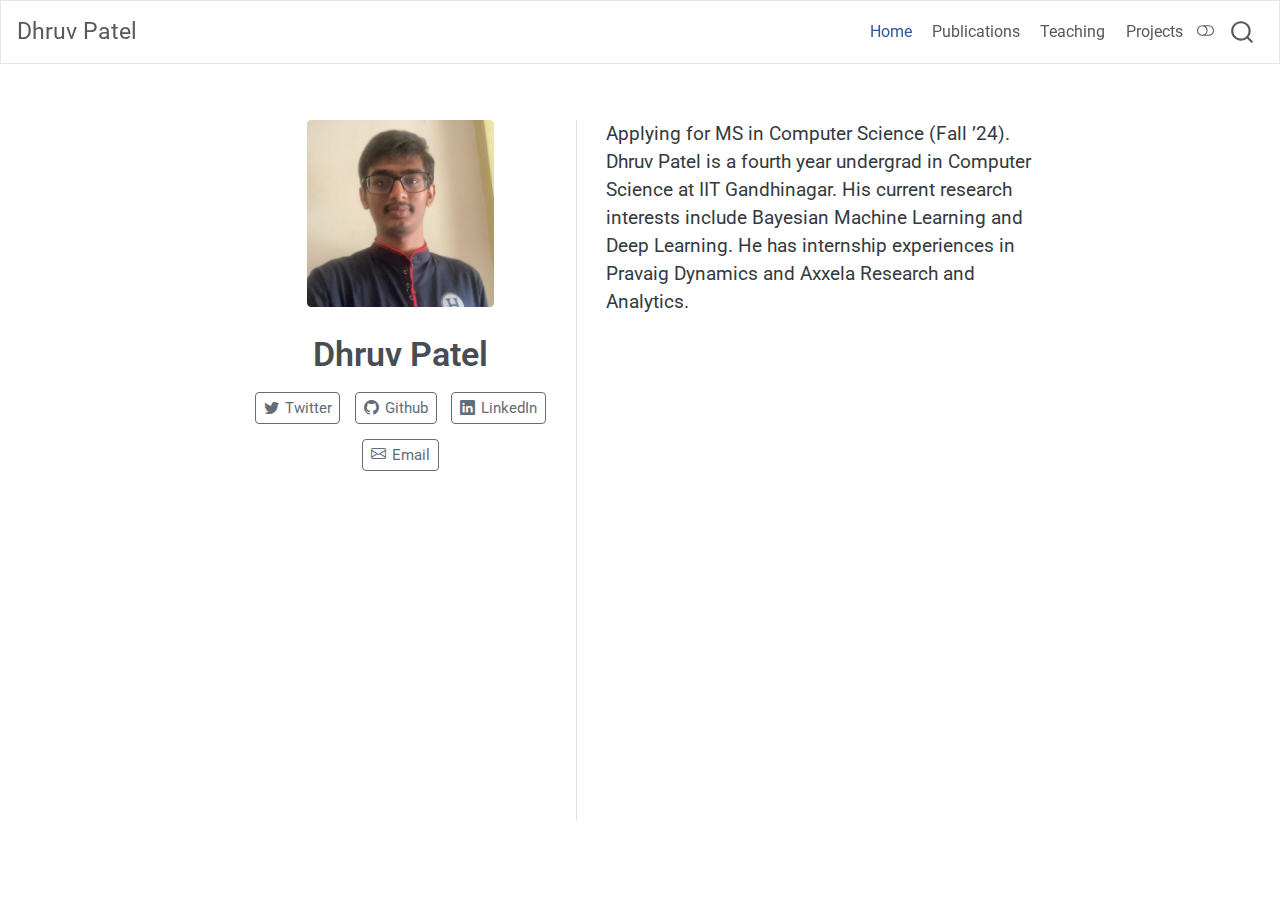
==== index.html @ d22b1c6c "Built site for gh-pages" ====
<!DOCTYPE html>
<html xmlns="http://www.w3.org/1999/xhtml" lang="en" xml:lang="en"><head>

<meta charset="utf-8">
<meta name="generator" content="quarto-1.3.450">

<meta name="viewport" content="width=device-width, initial-scale=1.0, user-scalable=yes">


<title>Dhruv Patel</title>
<style>
code{white-space: pre-wrap;}
span.smallcaps{font-variant: small-caps;}
div.columns{display: flex; gap: min(4vw, 1.5em);}
div.column{flex: auto; overflow-x: auto;}
div.hanging-indent{margin-left: 1.5em; text-indent: -1.5em;}
ul.task-list{list-style: none;}
ul.task-list li input[type="checkbox"] {
  width: 0.8em;
  margin: 0 0.8em 0.2em -1em; /* quarto-specific, see https://github.com/quarto-dev/quarto-cli/issues/4556 */ 
  vertical-align: middle;
}
</style>


<script src="site_libs/quarto-nav/quarto-nav.js"></script>
<script src="site_libs/quarto-nav/headroom.min.js"></script>
<script src="site_libs/clipboard/clipboard.min.js"></script>
<script src="site_libs/quarto-search/autocomplete.umd.js"></script>
<script src="site_libs/quarto-search/fuse.min.js"></script>
<script src="site_libs/quarto-search/quarto-search.js"></script>
<meta name="quarto:offset" content="./">
<script src="site_libs/quarto-html/quarto.js"></script>
<script src="site_libs/quarto-html/popper.min.js"></script>
<script src="site_libs/quarto-html/tippy.umd.min.js"></script>
<link href="site_libs/quarto-html/tippy.css" rel="stylesheet">
<link href="site_libs/quarto-html/quarto-syntax-highlighting.css" rel="stylesheet" class="quarto-color-scheme" id="quarto-text-highlighting-styles">
<link href="site_libs/quarto-html/quarto-syntax-highlighting-dark.css" rel="prefetch" class="quarto-color-scheme quarto-color-alternate" id="quarto-text-highlighting-styles">
<script src="site_libs/bootstrap/bootstrap.min.js"></script>
<link href="site_libs/bootstrap/bootstrap-icons.css" rel="stylesheet">
<link href="site_libs/bootstrap/bootstrap.min.css" rel="stylesheet" class="quarto-color-scheme" id="quarto-bootstrap" data-mode="light">
<link href="site_libs/bootstrap/bootstrap-dark.min.css" rel="prefetch" class="quarto-color-scheme quarto-color-alternate" id="quarto-bootstrap" data-mode="dark">
<script id="quarto-search-options" type="application/json">{
  "location": "navbar",
  "copy-button": false,
  "collapse-after": 3,
  "panel-placement": "end",
  "type": "overlay",
  "limit": 20,
  "language": {
    "search-no-results-text": "No results",
    "search-matching-documents-text": "matching documents",
    "search-copy-link-title": "Copy link to search",
    "search-hide-matches-text": "Hide additional matches",
    "search-more-match-text": "more match in this document",
    "search-more-matches-text": "more matches in this document",
    "search-clear-button-title": "Clear",
    "search-detached-cancel-button-title": "Cancel",
    "search-submit-button-title": "Submit",
    "search-label": "Search"
  }
}</script>


</head>

<body class="nav-fixed fullcontent">

<div id="quarto-search-results"></div>
  <header id="quarto-header" class="headroom fixed-top">
    <nav class="navbar navbar-expand-lg navbar-dark ">
      <div class="navbar-container container-fluid">
      <div class="navbar-brand-container">
    <a class="navbar-brand" href="./index.html">
    <span class="navbar-title">Dhruv Patel</span>
    </a>
  </div>
            <div id="quarto-search" class="" title="Search"></div>
          <button class="navbar-toggler" type="button" data-bs-toggle="collapse" data-bs-target="#navbarCollapse" aria-controls="navbarCollapse" aria-expanded="false" aria-label="Toggle navigation" onclick="if (window.quartoToggleHeadroom) { window.quartoToggleHeadroom(); }">
  <span class="navbar-toggler-icon"></span>
</button>
          <div class="collapse navbar-collapse" id="navbarCollapse">
            <ul class="navbar-nav navbar-nav-scroll ms-auto">
  <li class="nav-item">
    <a class="nav-link active" href="./index.html" rel="" target="" aria-current="page">
 <span class="menu-text">Home</span></a>
  </li>  
  <li class="nav-item">
    <a class="nav-link" href="./papers" rel="" target="">
 <span class="menu-text">Publications</span></a>
  </li>  
  <li class="nav-item">
    <a class="nav-link" href="./teaching.html" rel="" target="">
 <span class="menu-text">Teaching</span></a>
  </li>  
  <li class="nav-item">
    <a class="nav-link" href="./project.html" rel="" target="">
 <span class="menu-text">Projects</span></a>
  </li>  
</ul>
            <div class="quarto-navbar-tools">
  <a href="" class="quarto-color-scheme-toggle quarto-navigation-tool  px-1" onclick="window.quartoToggleColorScheme(); return false;" title="Toggle dark mode"><i class="bi"></i></a>
</div>
          </div> <!-- /navcollapse -->
      </div> <!-- /container-fluid -->
    </nav>
</header>
<!-- content -->
<div id="quarto-content" class="quarto-container page-columns page-rows-contents page-layout-article page-navbar">
<!-- sidebar -->
<!-- margin-sidebar -->
    
<!-- main -->
<div class="quarto-about-trestles">
  <div class="about-entity">
    <img src="images/dhruv.jpeg" class="about-image
  rounded " style="width: 10em;">
<header id="title-block-header" class="quarto-title-block default">
<div class="quarto-title">
<h1 class="title">Dhruv Patel</h1>
</div>
<div class="quarto-title-meta">
  </div>
</header>
    <div class="about-links">
  <a href="https://twitter.com/dhruvPL" class="about-link" rel="" target="">
    <i class="bi bi-twitter"></i>
     <span class="about-link-text">Twitter</span>
  </a>
  <a href="https://github.com/dhruvpatel144" class="about-link" rel="" target="">
    <i class="bi bi-github"></i>
     <span class="about-link-text">Github</span>
  </a>
  <a href="https://www.linkedin.com/in/dhruv-patel-5a1202213/" class="about-link" rel="" target="">
    <i class="bi bi-linkedin"></i>
     <span class="about-link-text">LinkedIn</span>
  </a>
  <a href="mailto:patel.dhruv@iitgn.ac.in" class="about-link" rel="" target="">
    <i class="bi bi-envelope"></i>
     <span class="about-link-text">Email</span>
  </a>
</div>
  </div>
  <div class="about-contents"><main class="content" id="quarto-document-content">
<p>Applying for MS in Computer Science (Fall ’24). Dhruv Patel is a fourth year undergrad in Computer Science at IIT Gandhinagar. His current research interests include Bayesian Machine Learning and Deep Learning. He has internship experiences in Pravaig Dynamics and Axxela Research and Analytics.</p>


</main></div>
</div>
 <!-- /main -->
<script id="quarto-html-after-body" type="application/javascript">
window.document.addEventListener("DOMContentLoaded", function (event) {
  const toggleBodyColorMode = (bsSheetEl) => {
    const mode = bsSheetEl.getAttribute("data-mode");
    const bodyEl = window.document.querySelector("body");
    if (mode === "dark") {
      bodyEl.classList.add("quarto-dark");
      bodyEl.classList.remove("quarto-light");
    } else {
      bodyEl.classList.add("quarto-light");
      bodyEl.classList.remove("quarto-dark");
    }
  }
  const toggleBodyColorPrimary = () => {
    const bsSheetEl = window.document.querySelector("link#quarto-bootstrap");
    if (bsSheetEl) {
      toggleBodyColorMode(bsSheetEl);
    }
  }
  toggleBodyColorPrimary();  
  const disableStylesheet = (stylesheets) => {
    for (let i=0; i < stylesheets.length; i++) {
      const stylesheet = stylesheets[i];
      stylesheet.rel = 'prefetch';
    }
  }
  const enableStylesheet = (stylesheets) => {
    for (let i=0; i < stylesheets.length; i++) {
      const stylesheet = stylesheets[i];
      stylesheet.rel = 'stylesheet';
    }
  }
  const manageTransitions = (selector, allowTransitions) => {
    const els = window.document.querySelectorAll(selector);
    for (let i=0; i < els.length; i++) {
      const el = els[i];
      if (allowTransitions) {
        el.classList.remove('notransition');
      } else {
        el.classList.add('notransition');
      }
    }
  }
  const toggleColorMode = (alternate) => {
    // Switch the stylesheets
    const alternateStylesheets = window.document.querySelectorAll('link.quarto-color-scheme.quarto-color-alternate');
    manageTransitions('#quarto-margin-sidebar .nav-link', false);
    if (alternate) {
      enableStylesheet(alternateStylesheets);
      for (const sheetNode of alternateStylesheets) {
        if (sheetNode.id === "quarto-bootstrap") {
          toggleBodyColorMode(sheetNode);
        }
      }
    } else {
      disableStylesheet(alternateStylesheets);
      toggleBodyColorPrimary();
    }
    manageTransitions('#quarto-margin-sidebar .nav-link', true);
    // Switch the toggles
    const toggles = window.document.querySelectorAll('.quarto-color-scheme-toggle');
    for (let i=0; i < toggles.length; i++) {
      const toggle = toggles[i];
      if (toggle) {
        if (alternate) {
          toggle.classList.add("alternate");     
        } else {
          toggle.classList.remove("alternate");
        }
      }
    }
    // Hack to workaround the fact that safari doesn't
    // properly recolor the scrollbar when toggling (#1455)
    if (navigator.userAgent.indexOf('Safari') > 0 && navigator.userAgent.indexOf('Chrome') == -1) {
      manageTransitions("body", false);
      window.scrollTo(0, 1);
      setTimeout(() => {
        window.scrollTo(0, 0);
        manageTransitions("body", true);
      }, 40);  
    }
  }
  const isFileUrl = () => { 
    return window.location.protocol === 'file:';
  }
  const hasAlternateSentinel = () => {  
    let styleSentinel = getColorSchemeSentinel();
    if (styleSentinel !== null) {
      return styleSentinel === "alternate";
    } else {
      return false;
    }
  }
  const setStyleSentinel = (alternate) => {
    const value = alternate ? "alternate" : "default";
    if (!isFileUrl()) {
      window.localStorage.setItem("quarto-color-scheme", value);
    } else {
      localAlternateSentinel = value;
    }
  }
  const getColorSchemeSentinel = () => {
    if (!isFileUrl()) {
      const storageValue = window.localStorage.getItem("quarto-color-scheme");
      return storageValue != null ? storageValue : localAlternateSentinel;
    } else {
      return localAlternateSentinel;
    }
  }
  let localAlternateSentinel = 'default';
  // Dark / light mode switch
  window.quartoToggleColorScheme = () => {
    // Read the current dark / light value 
    let toAlternate = !hasAlternateSentinel();
    toggleColorMode(toAlternate);
    setStyleSentinel(toAlternate);
  };
  // Ensure there is a toggle, if there isn't float one in the top right
  if (window.document.querySelector('.quarto-color-scheme-toggle') === null) {
    const a = window.document.createElement('a');
    a.classList.add('top-right');
    a.classList.add('quarto-color-scheme-toggle');
    a.href = "";
    a.onclick = function() { try { window.quartoToggleColorScheme(); } catch {} return false; };
    const i = window.document.createElement("i");
    i.classList.add('bi');
    a.appendChild(i);
    window.document.body.appendChild(a);
  }
  // Switch to dark mode if need be
  if (hasAlternateSentinel()) {
    toggleColorMode(true);
  } else {
    toggleColorMode(false);
  }
  const isCodeAnnotation = (el) => {
    for (const clz of el.classList) {
      if (clz.startsWith('code-annotation-')) {                     
        return true;
      }
    }
    return false;
  }
  const clipboard = new window.ClipboardJS('.code-copy-button', {
    text: function(trigger) {
      const codeEl = trigger.previousElementSibling.cloneNode(true);
      for (const childEl of codeEl.children) {
        if (isCodeAnnotation(childEl)) {
          childEl.remove();
        }
      }
      return codeEl.innerText;
    }
  });
  clipboard.on('success', function(e) {
    // button target
    const button = e.trigger;
    // don't keep focus
    button.blur();
    // flash "checked"
    button.classList.add('code-copy-button-checked');
    var currentTitle = button.getAttribute("title");
    button.setAttribute("title", "Copied!");
    let tooltip;
    if (window.bootstrap) {
      button.setAttribute("data-bs-toggle", "tooltip");
      button.setAttribute("data-bs-placement", "left");
      button.setAttribute("data-bs-title", "Copied!");
      tooltip = new bootstrap.Tooltip(button, 
        { trigger: "manual", 
          customClass: "code-copy-button-tooltip",
          offset: [0, -8]});
      tooltip.show();    
    }
    setTimeout(function() {
      if (tooltip) {
        tooltip.hide();
        button.removeAttribute("data-bs-title");
        button.removeAttribute("data-bs-toggle");
        button.removeAttribute("data-bs-placement");
      }
      button.setAttribute("title", currentTitle);
      button.classList.remove('code-copy-button-checked');
    }, 1000);
    // clear code selection
    e.clearSelection();
  });
  function tippyHover(el, contentFn) {
    const config = {
      allowHTML: true,
      content: contentFn,
      maxWidth: 500,
      delay: 100,
      arrow: false,
      appendTo: function(el) {
          return el.parentElement;
      },
      interactive: true,
      interactiveBorder: 10,
      theme: 'quarto',
      placement: 'bottom-start'
    };
    window.tippy(el, config); 
  }
  const noterefs = window.document.querySelectorAll('a[role="doc-noteref"]');
  for (var i=0; i<noterefs.length; i++) {
    const ref = noterefs[i];
    tippyHover(ref, function() {
      // use id or data attribute instead here
      let href = ref.getAttribute('data-footnote-href') || ref.getAttribute('href');
      try { href = new URL(href).hash; } catch {}
      const id = href.replace(/^#\/?/, "");
      const note = window.document.getElementById(id);
      return note.innerHTML;
    });
  }
      let selectedAnnoteEl;
      const selectorForAnnotation = ( cell, annotation) => {
        let cellAttr = 'data-code-cell="' + cell + '"';
        let lineAttr = 'data-code-annotation="' +  annotation + '"';
        const selector = 'span[' + cellAttr + '][' + lineAttr + ']';
        return selector;
      }
      const selectCodeLines = (annoteEl) => {
        const doc = window.document;
        const targetCell = annoteEl.getAttribute("data-target-cell");
        const targetAnnotation = annoteEl.getAttribute("data-target-annotation");
        const annoteSpan = window.document.querySelector(selectorForAnnotation(targetCell, targetAnnotation));
        const lines = annoteSpan.getAttribute("data-code-lines").split(",");
        const lineIds = lines.map((line) => {
          return targetCell + "-" + line;
        })
        let top = null;
        let height = null;
        let parent = null;
        if (lineIds.length > 0) {
            //compute the position of the single el (top and bottom and make a div)
            const el = window.document.getElementById(lineIds[0]);
            top = el.offsetTop;
            height = el.offsetHeight;
            parent = el.parentElement.parentElement;
          if (lineIds.length > 1) {
            const lastEl = window.document.getElementById(lineIds[lineIds.length - 1]);
            const bottom = lastEl.offsetTop + lastEl.offsetHeight;
            height = bottom - top;
          }
          if (top !== null && height !== null && parent !== null) {
            // cook up a div (if necessary) and position it 
            let div = window.document.getElementById("code-annotation-line-highlight");
            if (div === null) {
              div = window.document.createElement("div");
              div.setAttribute("id", "code-annotation-line-highlight");
              div.style.position = 'absolute';
              parent.appendChild(div);
            }
            div.style.top = top - 2 + "px";
            div.style.height = height + 4 + "px";
            let gutterDiv = window.document.getElementById("code-annotation-line-highlight-gutter");
            if (gutterDiv === null) {
              gutterDiv = window.document.createElement("div");
              gutterDiv.setAttribute("id", "code-annotation-line-highlight-gutter");
              gutterDiv.style.position = 'absolute';
              const codeCell = window.document.getElementById(targetCell);
              const gutter = codeCell.querySelector('.code-annotation-gutter');
              gutter.appendChild(gutterDiv);
            }
            gutterDiv.style.top = top - 2 + "px";
            gutterDiv.style.height = height + 4 + "px";
          }
          selectedAnnoteEl = annoteEl;
        }
      };
      const unselectCodeLines = () => {
        const elementsIds = ["code-annotation-line-highlight", "code-annotation-line-highlight-gutter"];
        elementsIds.forEach((elId) => {
          const div = window.document.getElementById(elId);
          if (div) {
            div.remove();
          }
        });
        selectedAnnoteEl = undefined;
      };
      // Attach click handler to the DT
      const annoteDls = window.document.querySelectorAll('dt[data-target-cell]');
      for (const annoteDlNode of annoteDls) {
        annoteDlNode.addEventListener('click', (event) => {
          const clickedEl = event.target;
          if (clickedEl !== selectedAnnoteEl) {
            unselectCodeLines();
            const activeEl = window.document.querySelector('dt[data-target-cell].code-annotation-active');
            if (activeEl) {
              activeEl.classList.remove('code-annotation-active');
            }
            selectCodeLines(clickedEl);
            clickedEl.classList.add('code-annotation-active');
          } else {
            // Unselect the line
            unselectCodeLines();
            clickedEl.classList.remove('code-annotation-active');
          }
        });
      }
  const findCites = (el) => {
    const parentEl = el.parentElement;
    if (parentEl) {
      const cites = parentEl.dataset.cites;
      if (cites) {
        return {
          el,
          cites: cites.split(' ')
        };
      } else {
        return findCites(el.parentElement)
      }
    } else {
      return undefined;
    }
  };
  var bibliorefs = window.document.querySelectorAll('a[role="doc-biblioref"]');
  for (var i=0; i<bibliorefs.length; i++) {
    const ref = bibliorefs[i];
    const citeInfo = findCites(ref);
    if (citeInfo) {
      tippyHover(citeInfo.el, function() {
        var popup = window.document.createElement('div');
        citeInfo.cites.forEach(function(cite) {
          var citeDiv = window.document.createElement('div');
          citeDiv.classList.add('hanging-indent');
          citeDiv.classList.add('csl-entry');
          var biblioDiv = window.document.getElementById('ref-' + cite);
          if (biblioDiv) {
            citeDiv.innerHTML = biblioDiv.innerHTML;
          }
          popup.appendChild(citeDiv);
        });
        return popup.innerHTML;
      });
    }
  }
});
</script>
</div> <!-- /content -->



</body></html>
---- site_libs/quarto-html/tippy.css ----
.tippy-box[data-animation=fade][data-state=hidden]{opacity:0}[data-tippy-root]{max-width:calc(100vw - 10px)}.tippy-box{position:relative;background-color:#333;color:#fff;border-radius:4px;font-size:14px;line-height:1.4;white-space:normal;outline:0;transition-property:transform,visibility,opacity}.tippy-box[data-placement^=top]>.tippy-arrow{bottom:0}.tippy-box[data-placement^=top]>.tippy-arrow:before{bottom:-7px;left:0;border-width:8px 8px 0;border-top-color:initial;transform-origin:center top}.tippy-box[data-placement^=bottom]>.tippy-arrow{top:0}.tippy-box[data-placement^=bottom]>.tippy-arrow:before{top:-7px;left:0;border-width:0 8px 8px;border-bottom-color:initial;transform-origin:center bottom}.tippy-box[data-placement^=left]>.tippy-arrow{right:0}.tippy-box[data-placement^=left]>.tippy-arrow:before{border-width:8px 0 8px 8px;border-left-color:initial;right:-7px;transform-origin:center left}.tippy-box[data-placement^=right]>.tippy-arrow{left:0}.tippy-box[data-placement^=right]>.tippy-arrow:before{left:-7px;border-width:8px 8px 8px 0;border-right-color:initial;transform-origin:center right}.tippy-box[data-inertia][data-state=visible]{transition-timing-function:cubic-bezier(.54,1.5,.38,1.11)}.tippy-arrow{width:16px;height:16px;color:#333}.tippy-arrow:before{content:"";position:absolute;border-color:transparent;border-style:solid}.tippy-content{position:relative;padding:5px 9px;z-index:1}
---- site_libs/quarto-html/quarto-syntax-highlighting.css ----
/* quarto syntax highlight colors */
:root {
  --quarto-hl-ot-color: #ffa07a;
  --quarto-hl-at-color: #ffd700;
  --quarto-hl-ss-color: #abe338;
  --quarto-hl-an-color: #d4d0ab;
  --quarto-hl-fu-color: #ffd700;
  --quarto-hl-st-color: #abe338;
  --quarto-hl-cf-color: #ffa07a;
  --quarto-hl-op-color: #00e0e0;
  --quarto-hl-er-color: #dcc6e0;
  --quarto-hl-bn-color: #dcc6e0;
  --quarto-hl-al-color: #dcc6e0;
  --quarto-hl-va-color: #f5ab35;
  --quarto-hl-bu-color: #f5ab35;
  --quarto-hl-ex-color: #ffd700;
  --quarto-hl-pp-color: #dcc6e0;
  --quarto-hl-in-color: #d4d0ab;
  --quarto-hl-vs-color: #abe338;
  --quarto-hl-wa-color: #d4d0ab;
  --quarto-hl-do-color: #d4d0ab;
  --quarto-hl-im-color: #f8f8f2;
  --quarto-hl-ch-color: #abe338;
  --quarto-hl-dt-color: #dcc6e0;
  --quarto-hl-fl-color: #f5ab35;
  --quarto-hl-co-color: #d4d0ab;
  --quarto-hl-cv-color: #d4d0ab;
  --quarto-hl-cn-color: #ffa07a;
  --quarto-hl-sc-color: #00e0e0;
  --quarto-hl-dv-color: #dcc6e0;
  --quarto-hl-kw-color: #ffa07a;
}

/* other quarto variables */
:root {
  --quarto-font-monospace: SFMono-Regular, Menlo, Monaco, Consolas, "Liberation Mono", "Courier New", monospace;
}

pre > code.sourceCode > span {
  color: #f8f8f2;
}

code span {
  color: #f8f8f2;
}

code.sourceCode > span {
  color: #f8f8f2;
}

div.sourceCode,
div.sourceCode pre.sourceCode {
  color: #f8f8f2;
}

code span.ot {
  color: #ffa07a;
  font-style: inherit;
}

code span.at {
  color: #ffd700;
  font-style: inherit;
}

code span.ss {
  color: #abe338;
  font-style: inherit;
}

code span.an {
  color: #d4d0ab;
  font-style: inherit;
}

code span.fu {
  color: #ffd700;
  font-style: inherit;
}

code span.st {
  color: #abe338;
  font-style: inherit;
}

code span.cf {
  color: #ffa07a;
  font-style: inherit;
}

code span.op {
  color: #00e0e0;
  font-style: inherit;
}

code span.er {
  color: #dcc6e0;
  font-style: inherit;
}

code span.bn {
  color: #dcc6e0;
  font-style: inherit;
}

code span.al {
  color: #dcc6e0;
  font-style: inherit;
}

code span.va {
  color: #f5ab35;
  font-style: inherit;
}

code span.bu {
  color: #f5ab35;
  font-style: inherit;
}

code span.ex {
  color: #ffd700;
  font-style: inherit;
}

code span.pp {
  color: #dcc6e0;
  font-style: inherit;
}

code span.in {
  color: #d4d0ab;
  font-style: inherit;
}

code span.vs {
  color: #abe338;
  font-style: inherit;
}

code span.wa {
  color: #d4d0ab;
  font-style: italic;
}

code span.do {
  color: #d4d0ab;
  font-style: italic;
}

code span.im {
  color: #f8f8f2;
  font-style: inherit;
}

code span.ch {
  color: #abe338;
  font-style: inherit;
}

code span.dt {
  color: #dcc6e0;
  font-style: inherit;
}

code span.fl {
  color: #f5ab35;
  font-style: inherit;
}

code span.co {
  color: #d4d0ab;
  font-style: inherit;
}

code span.cv {
  color: #d4d0ab;
  font-style: italic;
}

code span.cn {
  color: #ffa07a;
  font-style: inherit;
}

code span.sc {
  color: #00e0e0;
  font-style: inherit;
}

code span.dv {
  color: #dcc6e0;
  font-style: inherit;
}

code span.kw {
  color: #ffa07a;
  font-style: inherit;
}

.prevent-inlining {
  content: "</";
}

/*# sourceMappingURL=debc5d5d77c3f9108843748ff7464032.css.map */
---- site_libs/quarto-html/quarto-syntax-highlighting-dark.css ----
/* quarto syntax highlight colors */
:root {
  --quarto-hl-ot-color: #ffa07a;
  --quarto-hl-at-color: #ffd700;
  --quarto-hl-ss-color: #abe338;
  --quarto-hl-an-color: #d4d0ab;
  --quarto-hl-fu-color: #ffd700;
  --quarto-hl-st-color: #abe338;
  --quarto-hl-cf-color: #ffa07a;
  --quarto-hl-op-color: #00e0e0;
  --quarto-hl-er-color: #dcc6e0;
  --quarto-hl-bn-color: #dcc6e0;
  --quarto-hl-al-color: #dcc6e0;
  --quarto-hl-va-color: #f5ab35;
  --quarto-hl-bu-color: #f5ab35;
  --quarto-hl-ex-color: #ffd700;
  --quarto-hl-pp-color: #dcc6e0;
  --quarto-hl-in-color: #d4d0ab;
  --quarto-hl-vs-color: #abe338;
  --quarto-hl-wa-color: #d4d0ab;
  --quarto-hl-do-color: #d4d0ab;
  --quarto-hl-im-color: #f8f8f2;
  --quarto-hl-ch-color: #abe338;
  --quarto-hl-dt-color: #dcc6e0;
  --quarto-hl-fl-color: #f5ab35;
  --quarto-hl-co-color: #d4d0ab;
  --quarto-hl-cv-color: #d4d0ab;
  --quarto-hl-cn-color: #ffa07a;
  --quarto-hl-sc-color: #00e0e0;
  --quarto-hl-dv-color: #dcc6e0;
  --quarto-hl-kw-color: #ffa07a;
}

/* other quarto variables */
:root {
  --quarto-font-monospace: SFMono-Regular, Menlo, Monaco, Consolas, "Liberation Mono", "Courier New", monospace;
}

pre > code.sourceCode > span {
  color: #f8f8f2;
}

code span {
  color: #f8f8f2;
}

code.sourceCode > span {
  color: #f8f8f2;
}

div.sourceCode,
div.sourceCode pre.sourceCode {
  color: #f8f8f2;
}

code span.ot {
  color: #ffa07a;
  font-style: inherit;
}

code span.at {
  color: #ffd700;
  font-style: inherit;
}

code span.ss {
  color: #abe338;
  font-style: inherit;
}

code span.an {
  color: #d4d0ab;
  font-style: inherit;
}

code span.fu {
  color: #ffd700;
  font-style: inherit;
}

code span.st {
  color: #abe338;
  font-style: inherit;
}

code span.cf {
  color: #ffa07a;
  font-style: inherit;
}

code span.op {
  color: #00e0e0;
  font-style: inherit;
}

code span.er {
  color: #dcc6e0;
  font-style: inherit;
}

code span.bn {
  color: #dcc6e0;
  font-style: inherit;
}

code span.al {
  color: #dcc6e0;
  font-style: inherit;
}

code span.va {
  color: #f5ab35;
  font-style: inherit;
}

code span.bu {
  color: #f5ab35;
  font-style: inherit;
}

code span.ex {
  color: #ffd700;
  font-style: inherit;
}

code span.pp {
  color: #dcc6e0;
  font-style: inherit;
}

code span.in {
  color: #d4d0ab;
  font-style: inherit;
}

code span.vs {
  color: #abe338;
  font-style: inherit;
}

code span.wa {
  color: #d4d0ab;
  font-style: italic;
}

code span.do {
  color: #d4d0ab;
  font-style: italic;
}

code span.im {
  color: #f8f8f2;
  font-style: inherit;
}

code span.ch {
  color: #abe338;
  font-style: inherit;
}

code span.dt {
  color: #dcc6e0;
  font-style: inherit;
}

code span.fl {
  color: #f5ab35;
  font-style: inherit;
}

code span.co {
  color: #d4d0ab;
  font-style: inherit;
}

code span.cv {
  color: #d4d0ab;
  font-style: italic;
}

code span.cn {
  color: #ffa07a;
  font-style: inherit;
}

code span.sc {
  color: #00e0e0;
  font-style: inherit;
}

code span.dv {
  color: #dcc6e0;
  font-style: inherit;
}

code span.kw {
  color: #ffa07a;
  font-style: inherit;
}

.prevent-inlining {
  content: "</";
}

/*# sourceMappingURL=935a306eefa94366c21e1a970dddb765.css.map */
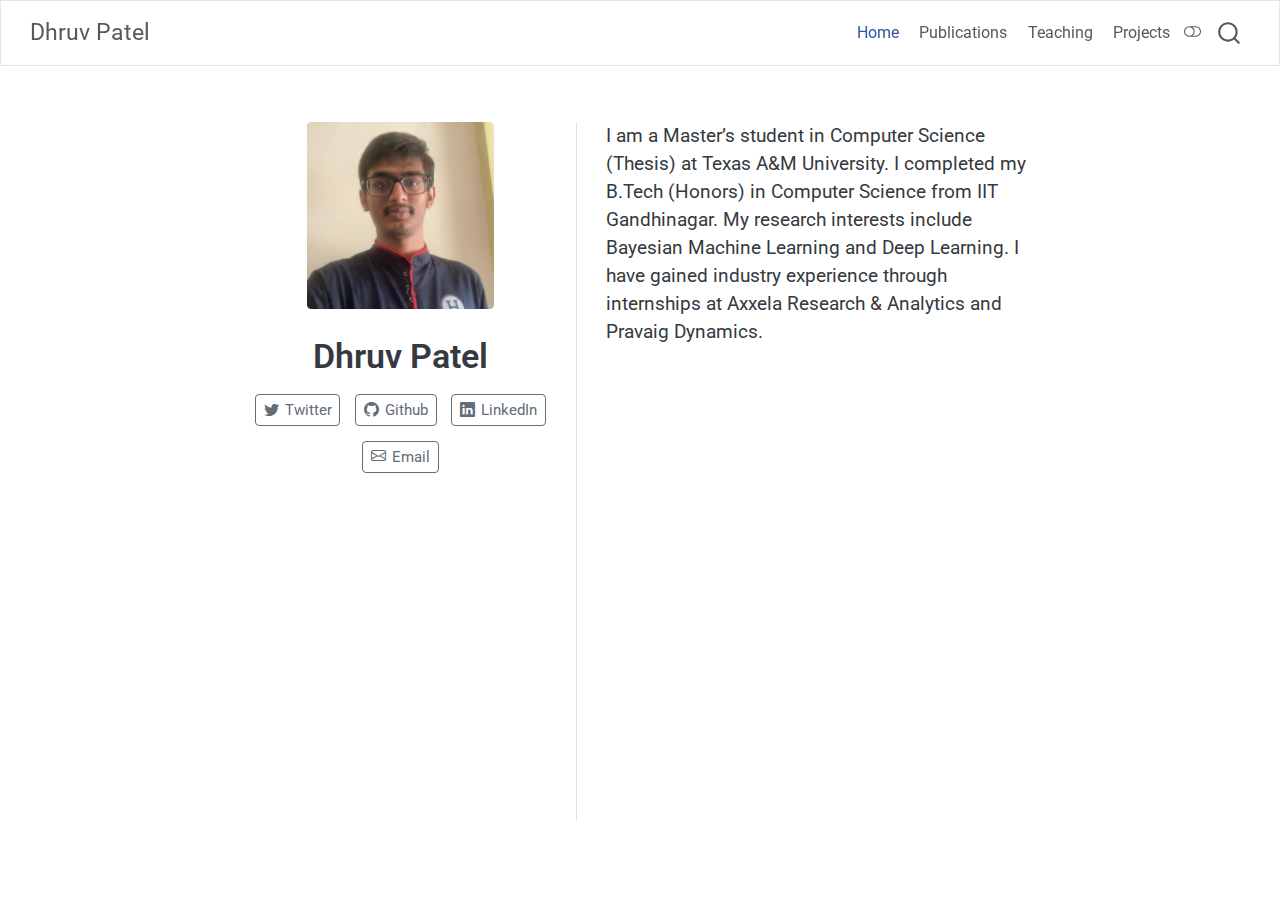
==== commit 33c1ac86: "Built site for gh-pages" ====
--- a/index.html
+++ b/index.html
@@ -2,7 +2,7 @@
 <html xmlns="http://www.w3.org/1999/xhtml" lang="en" xml:lang="en"><head>
 
 <meta charset="utf-8">
-<meta name="generator" content="quarto-1.3.450">
+<meta name="generator" content="quarto-1.6.39">
 
 <meta name="viewport" content="width=device-width, initial-scale=1.0, user-scalable=yes">
 
@@ -34,19 +34,25 @@
 <script src="site_libs/quarto-html/popper.min.js"></script>
 <script src="site_libs/quarto-html/tippy.umd.min.js"></script>
 <link href="site_libs/quarto-html/tippy.css" rel="stylesheet">
-<link href="site_libs/quarto-html/quarto-syntax-highlighting.css" rel="stylesheet" class="quarto-color-scheme" id="quarto-text-highlighting-styles">
-<link href="site_libs/quarto-html/quarto-syntax-highlighting-dark.css" rel="prefetch" class="quarto-color-scheme quarto-color-alternate" id="quarto-text-highlighting-styles">
+<link href="site_libs/quarto-html/quarto-syntax-highlighting-d3043699f4f525e226433170f63674df.css" rel="stylesheet" class="quarto-color-scheme" id="quarto-text-highlighting-styles">
+<link href="site_libs/quarto-html/quarto-syntax-highlighting-dark-d3043699f4f525e226433170f63674df.css" rel="prefetch" class="quarto-color-scheme quarto-color-alternate" id="quarto-text-highlighting-styles">
 <script src="site_libs/bootstrap/bootstrap.min.js"></script>
 <link href="site_libs/bootstrap/bootstrap-icons.css" rel="stylesheet">
-<link href="site_libs/bootstrap/bootstrap.min.css" rel="stylesheet" class="quarto-color-scheme" id="quarto-bootstrap" data-mode="light">
-<link href="site_libs/bootstrap/bootstrap-dark.min.css" rel="prefetch" class="quarto-color-scheme quarto-color-alternate" id="quarto-bootstrap" data-mode="dark">
+<link href="site_libs/bootstrap/bootstrap-f9394e3cbe889f165e76cfd1b8d19eeb.min.css" rel="stylesheet" append-hash="true" class="quarto-color-scheme" id="quarto-bootstrap" data-mode="light">
+<link href="site_libs/bootstrap/bootstrap-dark-7bcc4918cf1cea5e04707dadab71f7f6.min.css" rel="prefetch" append-hash="true" class="quarto-color-scheme quarto-color-alternate" id="quarto-bootstrap" data-mode="dark">
 <script id="quarto-search-options" type="application/json">{
   "location": "navbar",
   "copy-button": false,
   "collapse-after": 3,
   "panel-placement": "end",
   "type": "overlay",
-  "limit": 20,
+  "limit": 50,
+  "keyboard-shortcut": [
+    "f",
+    "/",
+    "s"
+  ],
+  "show-item-context": false,
   "language": {
     "search-no-results-text": "No results",
     "search-matching-documents-text": "matching documents",
@@ -55,6 +61,7 @@
     "search-more-match-text": "more match in this document",
     "search-more-matches-text": "more matches in this document",
     "search-clear-button-title": "Clear",
+    "search-text-placeholder": "",
     "search-detached-cancel-button-title": "Cancel",
     "search-submit-button-title": "Submit",
     "search-label": "Search"
@@ -68,40 +75,40 @@
 
 <div id="quarto-search-results"></div>
   <header id="quarto-header" class="headroom fixed-top">
-    <nav class="navbar navbar-expand-lg navbar-dark ">
+    <nav class="navbar navbar-expand-lg " data-bs-theme="dark">
       <div class="navbar-container container-fluid">
-      <div class="navbar-brand-container">
+      <div class="navbar-brand-container mx-auto">
     <a class="navbar-brand" href="./index.html">
     <span class="navbar-title">Dhruv Patel</span>
     </a>
   </div>
             <div id="quarto-search" class="" title="Search"></div>
-          <button class="navbar-toggler" type="button" data-bs-toggle="collapse" data-bs-target="#navbarCollapse" aria-controls="navbarCollapse" aria-expanded="false" aria-label="Toggle navigation" onclick="if (window.quartoToggleHeadroom) { window.quartoToggleHeadroom(); }">
+          <button class="navbar-toggler" type="button" data-bs-toggle="collapse" data-bs-target="#navbarCollapse" aria-controls="navbarCollapse" role="menu" aria-expanded="false" aria-label="Toggle navigation" onclick="if (window.quartoToggleHeadroom) { window.quartoToggleHeadroom(); }">
   <span class="navbar-toggler-icon"></span>
 </button>
           <div class="collapse navbar-collapse" id="navbarCollapse">
             <ul class="navbar-nav navbar-nav-scroll ms-auto">
   <li class="nav-item">
-    <a class="nav-link active" href="./index.html" rel="" target="" aria-current="page">
- <span class="menu-text">Home</span></a>
+    <a class="nav-link active" href="./index.html" aria-current="page"> 
+<span class="menu-text">Home</span></a>
   </li>  
   <li class="nav-item">
-    <a class="nav-link" href="./papers" rel="" target="">
- <span class="menu-text">Publications</span></a>
+    <a class="nav-link" href="./papers"> 
+<span class="menu-text">Publications</span></a>
   </li>  
   <li class="nav-item">
-    <a class="nav-link" href="./teaching.html" rel="" target="">
- <span class="menu-text">Teaching</span></a>
+    <a class="nav-link" href="./teaching.html"> 
+<span class="menu-text">Teaching</span></a>
   </li>  
   <li class="nav-item">
-    <a class="nav-link" href="./project.html" rel="" target="">
- <span class="menu-text">Projects</span></a>
+    <a class="nav-link" href="./project.html"> 
+<span class="menu-text">Projects</span></a>
   </li>  
 </ul>
+          </div> <!-- /navcollapse -->
             <div class="quarto-navbar-tools">
   <a href="" class="quarto-color-scheme-toggle quarto-navigation-tool  px-1" onclick="window.quartoToggleColorScheme(); return false;" title="Toggle dark mode"><i class="bi"></i></a>
 </div>
-          </div> <!-- /navcollapse -->
       </div> <!-- /container-fluid -->
     </nav>
 </header>
@@ -142,7 +149,7 @@
 </div>
   </div>
   <div class="about-contents"><main class="content" id="quarto-document-content">
-<p>Applying for MS in Computer Science (Fall ’24). Dhruv Patel is a fourth year undergrad in Computer Science at IIT Gandhinagar. His current research interests include Bayesian Machine Learning and Deep Learning. He has internship experiences in Pravaig Dynamics and Axxela Research and Analytics.</p>
+<p>I am a Master’s student in Computer Science (Thesis) at Texas A&amp;M University. I completed my B.Tech (Honors) in Computer Science from IIT Gandhinagar. My research interests include Bayesian Machine Learning and Deep Learning. I have gained industry experience through internships at Axxela Research &amp; Analytics and Pravaig Dynamics.</p>
 
 
 </main></div>
@@ -191,6 +198,33 @@
       }
     }
   }
+  const toggleGiscusIfUsed = (isAlternate, darkModeDefault) => {
+    const baseTheme = document.querySelector('#giscus-base-theme')?.value ?? 'light';
+    const alternateTheme = document.querySelector('#giscus-alt-theme')?.value ?? 'dark';
+    let newTheme = '';
+    if(darkModeDefault) {
+      newTheme = isAlternate ? baseTheme : alternateTheme;
+    } else {
+      newTheme = isAlternate ? alternateTheme : baseTheme;
+    }
+    const changeGiscusTheme = () => {
+      // From: https://github.com/giscus/giscus/issues/336
+      const sendMessage = (message) => {
+        const iframe = document.querySelector('iframe.giscus-frame');
+        if (!iframe) return;
+        iframe.contentWindow.postMessage({ giscus: message }, 'https://giscus.app');
+      }
+      sendMessage({
+        setConfig: {
+          theme: newTheme
+        }
+      });
+    }
+    const isGiscussLoaded = window.document.querySelector('iframe.giscus-frame') !== null;
+    if (isGiscussLoaded) {
+      changeGiscusTheme();
+    }
+  }
   const toggleColorMode = (alternate) => {
     // Switch the stylesheets
     const alternateStylesheets = window.document.querySelectorAll('link.quarto-color-scheme.quarto-color-alternate');
@@ -257,13 +291,15 @@
       return localAlternateSentinel;
     }
   }
-  let localAlternateSentinel = 'default';
+  const darkModeDefault = false;
+  let localAlternateSentinel = darkModeDefault ? 'alternate' : 'default';
   // Dark / light mode switch
   window.quartoToggleColorScheme = () => {
     // Read the current dark / light value 
     let toAlternate = !hasAlternateSentinel();
     toggleColorMode(toAlternate);
     setStyleSentinel(toAlternate);
+    toggleGiscusIfUsed(toAlternate, darkModeDefault);
   };
   // Ensure there is a toggle, if there isn't float one in the top right
   if (window.document.querySelector('.quarto-color-scheme-toggle') === null) {
@@ -291,18 +327,7 @@
     }
     return false;
   }
-  const clipboard = new window.ClipboardJS('.code-copy-button', {
-    text: function(trigger) {
-      const codeEl = trigger.previousElementSibling.cloneNode(true);
-      for (const childEl of codeEl.children) {
-        if (isCodeAnnotation(childEl)) {
-          childEl.remove();
-        }
-      }
-      return codeEl.innerText;
-    }
-  });
-  clipboard.on('success', function(e) {
+  const onCopySuccess = function(e) {
     // button target
     const button = e.trigger;
     // don't keep focus
@@ -334,11 +359,48 @@
     }, 1000);
     // clear code selection
     e.clearSelection();
+  }
+  const getTextToCopy = function(trigger) {
+      const codeEl = trigger.previousElementSibling.cloneNode(true);
+      for (const childEl of codeEl.children) {
+        if (isCodeAnnotation(childEl)) {
+          childEl.remove();
+        }
+      }
+      return codeEl.innerText;
+  }
+  const clipboard = new window.ClipboardJS('.code-copy-button:not([data-in-quarto-modal])', {
+    text: getTextToCopy
   });
-  function tippyHover(el, contentFn) {
+  clipboard.on('success', onCopySuccess);
+  if (window.document.getElementById('quarto-embedded-source-code-modal')) {
+    const clipboardModal = new window.ClipboardJS('.code-copy-button[data-in-quarto-modal]', {
+      text: getTextToCopy,
+      container: window.document.getElementById('quarto-embedded-source-code-modal')
+    });
+    clipboardModal.on('success', onCopySuccess);
+  }
+    var localhostRegex = new RegExp(/^(?:http|https):\/\/localhost\:?[0-9]*\//);
+    var mailtoRegex = new RegExp(/^mailto:/);
+      var filterRegex = new RegExp("https:\/\/dhruvpatel144\.github\.io\/");
+    var isInternal = (href) => {
+        return filterRegex.test(href) || localhostRegex.test(href) || mailtoRegex.test(href);
+    }
+    // Inspect non-navigation links and adorn them if external
+ 	var links = window.document.querySelectorAll('a[href]:not(.nav-link):not(.navbar-brand):not(.toc-action):not(.sidebar-link):not(.sidebar-item-toggle):not(.pagination-link):not(.no-external):not([aria-hidden]):not(.dropdown-item):not(.quarto-navigation-tool):not(.about-link)');
+    for (var i=0; i<links.length; i++) {
+      const link = links[i];
+      if (!isInternal(link.href)) {
+        // undo the damage that might have been done by quarto-nav.js in the case of
+        // links that we want to consider external
+        if (link.dataset.originalHref !== undefined) {
+          link.href = link.dataset.originalHref;
+        }
+      }
+    }
+  function tippyHover(el, contentFn, onTriggerFn, onUntriggerFn) {
     const config = {
       allowHTML: true,
-      content: contentFn,
       maxWidth: 500,
       delay: 100,
       arrow: false,
@@ -348,8 +410,17 @@
       interactive: true,
       interactiveBorder: 10,
       theme: 'quarto',
-      placement: 'bottom-start'
+      placement: 'bottom-start',
     };
+    if (contentFn) {
+      config.content = contentFn;
+    }
+    if (onTriggerFn) {
+      config.onTrigger = onTriggerFn;
+    }
+    if (onUntriggerFn) {
+      config.onUntrigger = onUntriggerFn;
+    }
     window.tippy(el, config); 
   }
   const noterefs = window.document.querySelectorAll('a[role="doc-noteref"]');
@@ -361,7 +432,129 @@
       try { href = new URL(href).hash; } catch {}
       const id = href.replace(/^#\/?/, "");
       const note = window.document.getElementById(id);
-      return note.innerHTML;
+      if (note) {
+        return note.innerHTML;
+      } else {
+        return "";
+      }
+    });
+  }
+  const xrefs = window.document.querySelectorAll('a.quarto-xref');
+  const processXRef = (id, note) => {
+    // Strip column container classes
+    const stripColumnClz = (el) => {
+      el.classList.remove("page-full", "page-columns");
+      if (el.children) {
+        for (const child of el.children) {
+          stripColumnClz(child);
+        }
+      }
+    }
+    stripColumnClz(note)
+    if (id === null || id.startsWith('sec-')) {
+      // Special case sections, only their first couple elements
+      const container = document.createElement("div");
+      if (note.children && note.children.length > 2) {
+        container.appendChild(note.children[0].cloneNode(true));
+        for (let i = 1; i < note.children.length; i++) {
+          const child = note.children[i];
+          if (child.tagName === "P" && child.innerText === "") {
+            continue;
+          } else {
+            container.appendChild(child.cloneNode(true));
+            break;
+          }
+        }
+        if (window.Quarto?.typesetMath) {
+          window.Quarto.typesetMath(container);
+        }
+        return container.innerHTML
+      } else {
+        if (window.Quarto?.typesetMath) {
+          window.Quarto.typesetMath(note);
+        }
+        return note.innerHTML;
+      }
+    } else {
+      // Remove any anchor links if they are present
+      const anchorLink = note.querySelector('a.anchorjs-link');
+      if (anchorLink) {
+        anchorLink.remove();
+      }
+      if (window.Quarto?.typesetMath) {
+        window.Quarto.typesetMath(note);
+      }
+      if (note.classList.contains("callout")) {
+        return note.outerHTML;
+      } else {
+        return note.innerHTML;
+      }
+    }
+  }
+  for (var i=0; i<xrefs.length; i++) {
+    const xref = xrefs[i];
+    tippyHover(xref, undefined, function(instance) {
+      instance.disable();
+      let url = xref.getAttribute('href');
+      let hash = undefined; 
+      if (url.startsWith('#')) {
+        hash = url;
+      } else {
+        try { hash = new URL(url).hash; } catch {}
+      }
+      if (hash) {
+        const id = hash.replace(/^#\/?/, "");
+        const note = window.document.getElementById(id);
+        if (note !== null) {
+          try {
+            const html = processXRef(id, note.cloneNode(true));
+            instance.setContent(html);
+          } finally {
+            instance.enable();
+            instance.show();
+          }
+        } else {
+          // See if we can fetch this
+          fetch(url.split('#')[0])
+          .then(res => res.text())
+          .then(html => {
+            const parser = new DOMParser();
+            const htmlDoc = parser.parseFromString(html, "text/html");
+            const note = htmlDoc.getElementById(id);
+            if (note !== null) {
+              const html = processXRef(id, note);
+              instance.setContent(html);
+            } 
+          }).finally(() => {
+            instance.enable();
+            instance.show();
+          });
+        }
+      } else {
+        // See if we can fetch a full url (with no hash to target)
+        // This is a special case and we should probably do some content thinning / targeting
+        fetch(url)
+        .then(res => res.text())
+        .then(html => {
+          const parser = new DOMParser();
+          const htmlDoc = parser.parseFromString(html, "text/html");
+          const note = htmlDoc.querySelector('main.content');
+          if (note !== null) {
+            // This should only happen for chapter cross references
+            // (since there is no id in the URL)
+            // remove the first header
+            if (note.children.length > 0 && note.children[0].tagName === "HEADER") {
+              note.children[0].remove();
+            }
+            const html = processXRef(null, note);
+            instance.setContent(html);
+          } 
+        }).finally(() => {
+          instance.enable();
+          instance.show();
+        });
+      }
+    }, function(instance) {
     });
   }
       let selectedAnnoteEl;
@@ -405,6 +598,7 @@
             }
             div.style.top = top - 2 + "px";
             div.style.height = height + 4 + "px";
+            div.style.left = 0;
             let gutterDiv = window.document.getElementById("code-annotation-line-highlight-gutter");
             if (gutterDiv === null) {
               gutterDiv = window.document.createElement("div");
@@ -430,6 +624,32 @@
         });
         selectedAnnoteEl = undefined;
       };
+        // Handle positioning of the toggle
+    window.addEventListener(
+      "resize",
+      throttle(() => {
+        elRect = undefined;
+        if (selectedAnnoteEl) {
+          selectCodeLines(selectedAnnoteEl);
+        }
+      }, 10)
+    );
+    function throttle(fn, ms) {
+    let throttle = false;
+    let timer;
+      return (...args) => {
+        if(!throttle) { // first call gets through
+            fn.apply(this, args);
+            throttle = true;
+        } else { // all the others get throttled
+            if(timer) clearTimeout(timer); // cancel #2
+            timer = setTimeout(() => {
+              fn.apply(this, args);
+              timer = throttle = false;
+            }, ms);
+        }
+      };
+    }
       // Attach click handler to the DT
       const annoteDls = window.document.querySelectorAll('dt[data-target-cell]');
       for (const annoteDlNode of annoteDls) {
@@ -493,4 +713,5 @@
 
 
 
+
 </body></html>--- a/site_libs/quarto-html/quarto-syntax-highlighting-d3043699f4f525e226433170f63674df.css
+++ b/site_libs/quarto-html/quarto-syntax-highlighting-d3043699f4f525e226433170f63674df.css
@@ -0,0 +1,205 @@
+/* quarto syntax highlight colors */
+:root {
+  --quarto-hl-ot-color: #ffa07a;
+  --quarto-hl-at-color: #ffd700;
+  --quarto-hl-ss-color: #abe338;
+  --quarto-hl-an-color: #d4d0ab;
+  --quarto-hl-fu-color: #ffd700;
+  --quarto-hl-st-color: #abe338;
+  --quarto-hl-cf-color: #ffa07a;
+  --quarto-hl-op-color: #00e0e0;
+  --quarto-hl-er-color: #dcc6e0;
+  --quarto-hl-bn-color: #dcc6e0;
+  --quarto-hl-al-color: #dcc6e0;
+  --quarto-hl-va-color: #f5ab35;
+  --quarto-hl-bu-color: #f5ab35;
+  --quarto-hl-ex-color: #ffd700;
+  --quarto-hl-pp-color: #dcc6e0;
+  --quarto-hl-in-color: #d4d0ab;
+  --quarto-hl-vs-color: #abe338;
+  --quarto-hl-wa-color: #d4d0ab;
+  --quarto-hl-do-color: #d4d0ab;
+  --quarto-hl-im-color: #f8f8f2;
+  --quarto-hl-ch-color: #abe338;
+  --quarto-hl-dt-color: #dcc6e0;
+  --quarto-hl-fl-color: #f5ab35;
+  --quarto-hl-co-color: #d4d0ab;
+  --quarto-hl-cv-color: #d4d0ab;
+  --quarto-hl-cn-color: #ffa07a;
+  --quarto-hl-sc-color: #00e0e0;
+  --quarto-hl-dv-color: #dcc6e0;
+  --quarto-hl-kw-color: #ffa07a;
+}
+
+/* other quarto variables */
+:root {
+  --quarto-font-monospace: SFMono-Regular, Menlo, Monaco, Consolas, "Liberation Mono", "Courier New", monospace;
+}
+
+pre > code.sourceCode > span {
+  color: #f8f8f2;
+}
+
+code span {
+  color: #f8f8f2;
+}
+
+code.sourceCode > span {
+  color: #f8f8f2;
+}
+
+div.sourceCode,
+div.sourceCode pre.sourceCode {
+  color: #f8f8f2;
+}
+
+code span.ot {
+  color: #ffa07a;
+  font-style: inherit;
+}
+
+code span.at {
+  color: #ffd700;
+  font-style: inherit;
+}
+
+code span.ss {
+  color: #abe338;
+  font-style: inherit;
+}
+
+code span.an {
+  color: #d4d0ab;
+  font-style: inherit;
+}
+
+code span.fu {
+  color: #ffd700;
+  font-style: inherit;
+}
+
+code span.st {
+  color: #abe338;
+  font-style: inherit;
+}
+
+code span.cf {
+  color: #ffa07a;
+  font-style: inherit;
+}
+
+code span.op {
+  color: #00e0e0;
+  font-style: inherit;
+}
+
+code span.er {
+  color: #dcc6e0;
+  font-style: inherit;
+}
+
+code span.bn {
+  color: #dcc6e0;
+  font-style: inherit;
+}
+
+code span.al {
+  color: #dcc6e0;
+  font-style: inherit;
+}
+
+code span.va {
+  color: #f5ab35;
+  font-style: inherit;
+}
+
+code span.bu {
+  color: #f5ab35;
+  font-style: inherit;
+}
+
+code span.ex {
+  color: #ffd700;
+  font-style: inherit;
+}
+
+code span.pp {
+  color: #dcc6e0;
+  font-style: inherit;
+}
+
+code span.in {
+  color: #d4d0ab;
+  font-style: inherit;
+}
+
+code span.vs {
+  color: #abe338;
+  font-style: inherit;
+}
+
+code span.wa {
+  color: #d4d0ab;
+  font-style: italic;
+}
+
+code span.do {
+  color: #d4d0ab;
+  font-style: italic;
+}
+
+code span.im {
+  color: #f8f8f2;
+  font-style: inherit;
+}
+
+code span.ch {
+  color: #abe338;
+  font-style: inherit;
+}
+
+code span.dt {
+  color: #dcc6e0;
+  font-style: inherit;
+}
+
+code span.fl {
+  color: #f5ab35;
+  font-style: inherit;
+}
+
+code span.co {
+  color: #d4d0ab;
+  font-style: inherit;
+}
+
+code span.cv {
+  color: #d4d0ab;
+  font-style: italic;
+}
+
+code span.cn {
+  color: #ffa07a;
+  font-style: inherit;
+}
+
+code span.sc {
+  color: #00e0e0;
+  font-style: inherit;
+}
+
+code span.dv {
+  color: #dcc6e0;
+  font-style: inherit;
+}
+
+code span.kw {
+  color: #ffa07a;
+  font-style: inherit;
+}
+
+.prevent-inlining {
+  content: "</";
+}
+
+/*# sourceMappingURL=e4c446b3ff8445233f295a82361de37e.css.map */
--- a/site_libs/quarto-html/quarto-syntax-highlighting-dark-d3043699f4f525e226433170f63674df.css
+++ b/site_libs/quarto-html/quarto-syntax-highlighting-dark-d3043699f4f525e226433170f63674df.css
@@ -0,0 +1,205 @@
+/* quarto syntax highlight colors */
+:root {
+  --quarto-hl-ot-color: #ffa07a;
+  --quarto-hl-at-color: #ffd700;
+  --quarto-hl-ss-color: #abe338;
+  --quarto-hl-an-color: #d4d0ab;
+  --quarto-hl-fu-color: #ffd700;
+  --quarto-hl-st-color: #abe338;
+  --quarto-hl-cf-color: #ffa07a;
+  --quarto-hl-op-color: #00e0e0;
+  --quarto-hl-er-color: #dcc6e0;
+  --quarto-hl-bn-color: #dcc6e0;
+  --quarto-hl-al-color: #dcc6e0;
+  --quarto-hl-va-color: #f5ab35;
+  --quarto-hl-bu-color: #f5ab35;
+  --quarto-hl-ex-color: #ffd700;
+  --quarto-hl-pp-color: #dcc6e0;
+  --quarto-hl-in-color: #d4d0ab;
+  --quarto-hl-vs-color: #abe338;
+  --quarto-hl-wa-color: #d4d0ab;
+  --quarto-hl-do-color: #d4d0ab;
+  --quarto-hl-im-color: #f8f8f2;
+  --quarto-hl-ch-color: #abe338;
+  --quarto-hl-dt-color: #dcc6e0;
+  --quarto-hl-fl-color: #f5ab35;
+  --quarto-hl-co-color: #d4d0ab;
+  --quarto-hl-cv-color: #d4d0ab;
+  --quarto-hl-cn-color: #ffa07a;
+  --quarto-hl-sc-color: #00e0e0;
+  --quarto-hl-dv-color: #dcc6e0;
+  --quarto-hl-kw-color: #ffa07a;
+}
+
+/* other quarto variables */
+:root {
+  --quarto-font-monospace: SFMono-Regular, Menlo, Monaco, Consolas, "Liberation Mono", "Courier New", monospace;
+}
+
+pre > code.sourceCode > span {
+  color: #f8f8f2;
+}
+
+code span {
+  color: #f8f8f2;
+}
+
+code.sourceCode > span {
+  color: #f8f8f2;
+}
+
+div.sourceCode,
+div.sourceCode pre.sourceCode {
+  color: #f8f8f2;
+}
+
+code span.ot {
+  color: #ffa07a;
+  font-style: inherit;
+}
+
+code span.at {
+  color: #ffd700;
+  font-style: inherit;
+}
+
+code span.ss {
+  color: #abe338;
+  font-style: inherit;
+}
+
+code span.an {
+  color: #d4d0ab;
+  font-style: inherit;
+}
+
+code span.fu {
+  color: #ffd700;
+  font-style: inherit;
+}
+
+code span.st {
+  color: #abe338;
+  font-style: inherit;
+}
+
+code span.cf {
+  color: #ffa07a;
+  font-style: inherit;
+}
+
+code span.op {
+  color: #00e0e0;
+  font-style: inherit;
+}
+
+code span.er {
+  color: #dcc6e0;
+  font-style: inherit;
+}
+
+code span.bn {
+  color: #dcc6e0;
+  font-style: inherit;
+}
+
+code span.al {
+  color: #dcc6e0;
+  font-style: inherit;
+}
+
+code span.va {
+  color: #f5ab35;
+  font-style: inherit;
+}
+
+code span.bu {
+  color: #f5ab35;
+  font-style: inherit;
+}
+
+code span.ex {
+  color: #ffd700;
+  font-style: inherit;
+}
+
+code span.pp {
+  color: #dcc6e0;
+  font-style: inherit;
+}
+
+code span.in {
+  color: #d4d0ab;
+  font-style: inherit;
+}
+
+code span.vs {
+  color: #abe338;
+  font-style: inherit;
+}
+
+code span.wa {
+  color: #d4d0ab;
+  font-style: italic;
+}
+
+code span.do {
+  color: #d4d0ab;
+  font-style: italic;
+}
+
+code span.im {
+  color: #f8f8f2;
+  font-style: inherit;
+}
+
+code span.ch {
+  color: #abe338;
+  font-style: inherit;
+}
+
+code span.dt {
+  color: #dcc6e0;
+  font-style: inherit;
+}
+
+code span.fl {
+  color: #f5ab35;
+  font-style: inherit;
+}
+
+code span.co {
+  color: #d4d0ab;
+  font-style: inherit;
+}
+
+code span.cv {
+  color: #d4d0ab;
+  font-style: italic;
+}
+
+code span.cn {
+  color: #ffa07a;
+  font-style: inherit;
+}
+
+code span.sc {
+  color: #00e0e0;
+  font-style: inherit;
+}
+
+code span.dv {
+  color: #dcc6e0;
+  font-style: inherit;
+}
+
+code span.kw {
+  color: #ffa07a;
+  font-style: inherit;
+}
+
+.prevent-inlining {
+  content: "</";
+}
+
+/*# sourceMappingURL=e4c446b3ff8445233f295a82361de37e.css.map */
